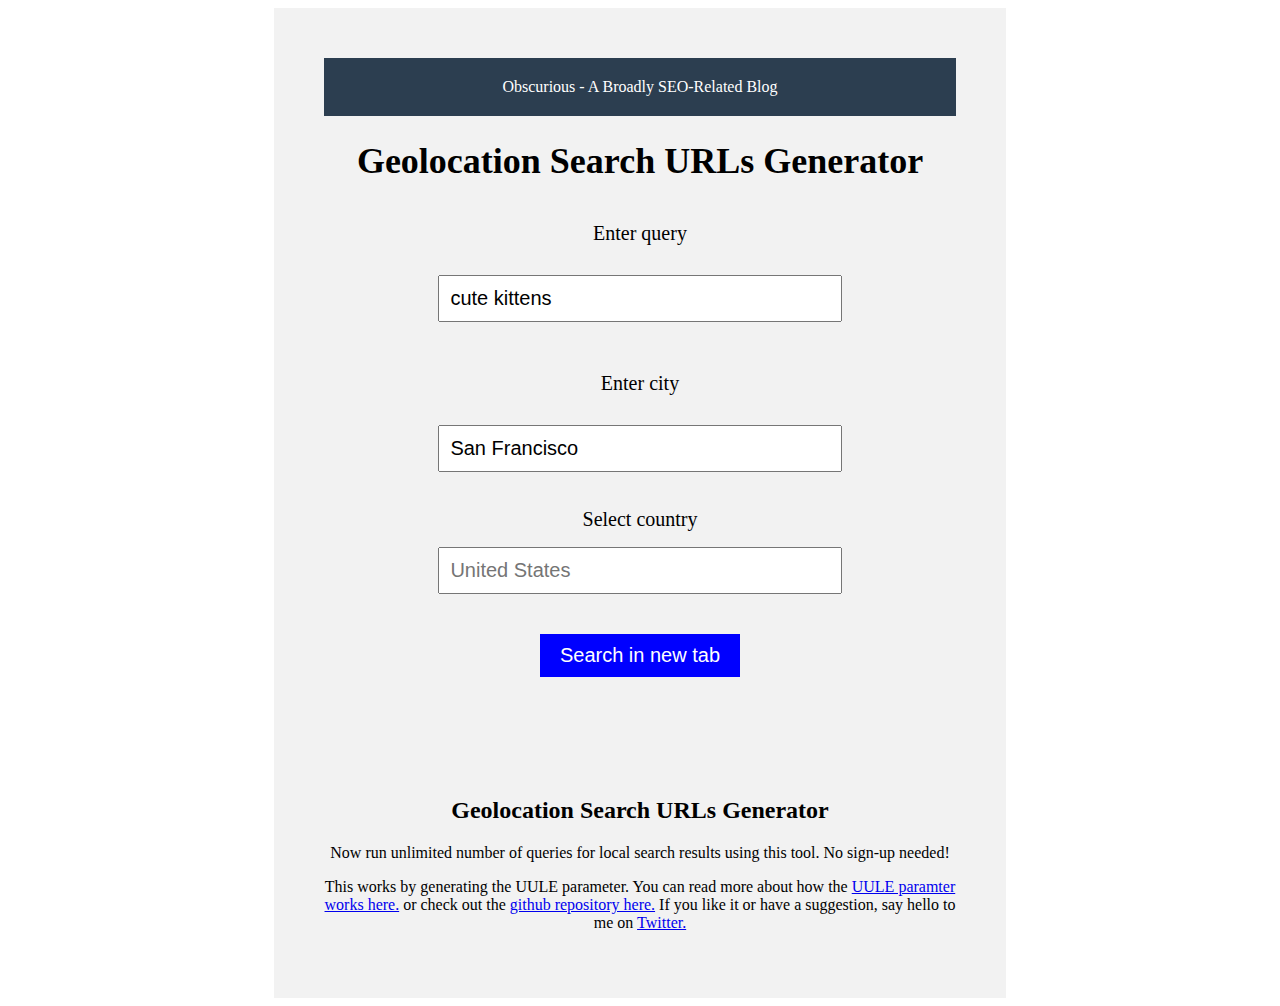
==== geolocation-serp/index.html @ d1b9ca7e "Update index.html" ====
<!DOCTYPE html>
<html lang="en">
  <head>
    <meta charset="UTF-8" />
    <title>Geolocation-based SERP Generator - Free Unlimited - Perform Google search from any location</title>
    <link href="/geolocation-serp/style.css" rel="stylesheet">
    <script src="/geolocation-serp/myscripts.js"></script>
    <meta name="viewport" content="width=device-width, initial-scale=1.0">
    <meta name="description" content="Perform Google search from any location in the world with this URL generator.">
    <meta name="author" content="Harleen Sandhu">
	  <!-- Google Tag Manager -->
<script>(function(w,d,s,l,i){w[l]=w[l]||[];w[l].push({'gtm.start':
new Date().getTime(),event:'gtm.js'});var f=d.getElementsByTagName(s)[0],
j=d.createElement(s),dl=l!='dataLayer'?'&l='+l:'';j.async=true;j.src=
'https://www.googletagmanager.com/gtm.js?id='+i+dl;f.parentNode.insertBefore(j,f);
})(window,document,'script','dataLayer','GTM-P38SHHG');</script>
<!-- End Google Tag Manager -->
  </head>

  <body>

    <div>
	   <div class="css-19i8ga6">Obscurious - A Broadly SEO-Related Blog</div> 
      <h1>Geolocation Search URLs Generator</h1>
      <p class="fieldName">Enter query</p>
      <input type="text" id="query" value="cute kittens">
      <p class="fieldName">Enter city</p>
      <input type="text" id="location" value="San Francisco">
      <form> <p>
          <label class="fieldName">Select country</label></p>
          <input type="text" id="country" placeholder="United States" list="countries">
          <datalist class="fieldName" id="countries">
                  <option class="fieldName" value="Albania"></option>
					<option class="fieldName" value="Afghanistan"></option>
<option class="fieldName" value="Algeria"></option>
<option class="fieldName" value="AmericanSamoa"></option>
<option class="fieldName" value="Andorra"></option>
<option class="fieldName" value="Angola"></option>
<option class="fieldName" value="Anguilla"></option>
<option class="fieldName" value="Antarctica"></option>
<option class="fieldName" value="Antigua and Barbuda"></option>
<option class="fieldName" value="Argentina"></option>
<option class="fieldName" value="Armenia"></option>
<option class="fieldName" value="Aruba"></option>
<option class="fieldName" value="Australia"></option>
<option class="fieldName" value="Austria"></option>
<option class="fieldName" value="Azerbaijan"></option>
<option class="fieldName" value="Bahamas"></option>
<option class="fieldName" value="Bahrain"></option>
<option class="fieldName" value="Bangladesh"></option>
<option class="fieldName" value="Barbados"></option>
<option class="fieldName" value="Belarus"></option>
<option class="fieldName" value="Belgium"></option>
<option class="fieldName" value="Belize"></option>
<option class="fieldName" value="Benin"></option>
<option class="fieldName" value="Bermuda"></option>
<option class="fieldName" value="Bhutan"></option>
<option class="fieldName" value="Bolivia"></option>
<option class="fieldName" value="Bonaire"></option>
<option class="fieldName" value="Bosnia and Herzegovina"></option>
<option class="fieldName" value="Botswana"></option>
<option class="fieldName" value="BouvetIsland"></option>
<option class="fieldName" value="Brazil"></option>
<option class="fieldName" value="BritishIndianOceanTerritory(the)"></option>
<option class="fieldName" value="BruneiDarussalam"></option>
<option class="fieldName" value="Bulgaria"></option>
<option class="fieldName" value="BurkinaFaso"></option>
<option class="fieldName" value="Burundi"></option>
<option class="fieldName" value="CaboVerde"></option>
<option class="fieldName" value="Cambodia"></option>
<option class="fieldName" value="Cameroon"></option>
<option class="fieldName" value="Canada"></option>
<option class="fieldName" value="Cayman Islands"></option>
<option class="fieldName" value="Central African Republic"></option>
<option class="fieldName" value="Chad"></option>
<option class="fieldName" value="Chile"></option>
<option class="fieldName" value="China"></option>
<option class="fieldName" value="ChristmasIsland"></option>
<option class="fieldName" value="Cocos(Keeling)Islands(the)"></option>
<option class="fieldName" value="Colombia"></option>
<option class="fieldName" value="Comoros"></option>
<option class="fieldName" value="Congo"></option>
<option class="fieldName" value="Congo(the)"></option>
<option class="fieldName" value="CookIslands(the)"></option>
<option class="fieldName" value="CostaRica"></option>
<option class="fieldName" value="Croatia"></option>
<option class="fieldName" value="Cuba"></option>
<option class="fieldName" value="Curaçao"></option>
<option class="fieldName" value="Cyprus"></option>
<option class="fieldName" value="Czechia"></option>
<option class="fieldName" value="Côted'Ivoire"></option>
<option class="fieldName" value="Denmark"></option>
<option class="fieldName" value="Djibouti"></option>
<option class="fieldName" value="Dominica"></option>
<option class="fieldName" value="Dominican Republic"></option>
<option class="fieldName" value="Ecuador"></option>
<option class="fieldName" value="Egypt"></option>
<option class="fieldName" value="ElSalvador"></option>
<option class="fieldName" value="Equatorial Guinea"></option>
<option class="fieldName" value="Eritrea"></option>
<option class="fieldName" value="Estonia"></option>
<option class="fieldName" value="Eswatini"></option>
<option class="fieldName" value="Ethiopia"></option>
<option class="fieldName" value="FalklandIslands(the)[Malvinas]"></option>
<option class="fieldName" value="FaroeIslands(the)"></option>
<option class="fieldName" value="Fiji"></option>
<option class="fieldName" value="Finland"></option>
<option class="fieldName" value="France"></option>
<option class="fieldName" value="FrenchGuiana"></option>
<option class="fieldName" value="FrenchPolynesia"></option>
<option class="fieldName" value="FrenchSouthernTerritories(the)"></option>
<option class="fieldName" value="Gabon"></option>
<option class="fieldName" value="Gambia(the)"></option>
<option class="fieldName" value="Georgia"></option>
<option class="fieldName" value="Germany"></option>
<option class="fieldName" value="Ghana"></option>
<option class="fieldName" value="Gibraltar"></option>
<option class="fieldName" value="Greece"></option>
<option class="fieldName" value="Greenland"></option>
<option class="fieldName" value="Grenada"></option>
<option class="fieldName" value="Guadeloupe"></option>
<option class="fieldName" value="Guam"></option>
<option class="fieldName" value="Guatemala"></option>
<option class="fieldName" value="Guernsey"></option>
<option class="fieldName" value="Guinea"></option>
<option class="fieldName" value="Guinea-Bissau"></option>
<option class="fieldName" value="Guyana"></option>
<option class="fieldName" value="Haiti"></option>
<option class="fieldName" value="HeardIslandandMcDonaldIslands"></option>
<option class="fieldName" value="HolySee(the)"></option>
<option class="fieldName" value="Honduras"></option>
<option class="fieldName" value="HongKong"></option>
<option class="fieldName" value="Hungary"></option>
<option class="fieldName" value="Iceland"></option>
<option class="fieldName" value="India"></option>
<option class="fieldName" value="Indonesia"></option>
<option class="fieldName" value="Iran(IslamicRepublicof)"></option>
<option class="fieldName" value="Iraq"></option>
<option class="fieldName" value="Ireland"></option>
<option class="fieldName" value="IsleofMan"></option>
<option class="fieldName" value="Israel"></option>
<option class="fieldName" value="Italy"></option>
<option class="fieldName" value="Jamaica"></option>
<option class="fieldName" value="Japan"></option>
<option class="fieldName" value="Jersey"></option>
<option class="fieldName" value="Jordan"></option>
<option class="fieldName" value="Kazakhstan"></option>
<option class="fieldName" value="Kenya"></option>
<option class="fieldName" value="Kiribati"></option>
<option class="fieldName" value="Korea"></option>
<option class="fieldName" value="Korea(theRepublicof)"></option>
<option class="fieldName" value="Kuwait"></option>
<option class="fieldName" value="Kyrgyzstan"></option>
<option class="fieldName" value="Latvia"></option>
<option class="fieldName" value="Lebanon"></option>
<option class="fieldName" value="Lesotho"></option>
<option class="fieldName" value="Liberia"></option>
<option class="fieldName" value="Libya"></option>
<option class="fieldName" value="Liechtenstein"></option>
<option class="fieldName" value="Lithuania"></option>
<option class="fieldName" value="Luxembourg"></option>
<option class="fieldName" value="Macao"></option>
<option class="fieldName" value="Madagascar"></option>
<option class="fieldName" value="Malawi"></option>
<option class="fieldName" value="Malaysia"></option>
<option class="fieldName" value="Maldives"></option>
<option class="fieldName" value="Mali"></option>
<option class="fieldName" value="Malta"></option>
<option class="fieldName" value="Marshall Islands(the)"></option>
<option class="fieldName" value="Martinique"></option>
<option class="fieldName" value="Mauritania"></option>
<option class="fieldName" value="Mauritius"></option>
<option class="fieldName" value="Mayotte"></option>
<option class="fieldName" value="Mexico"></option>
<option class="fieldName" value="Micronesia"></option>
<option class="fieldName" value="Moldova"></option>
<option class="fieldName" value="Monaco"></option>
<option class="fieldName" value="Mongolia"></option>
<option class="fieldName" value="Montenegro"></option>
<option class="fieldName" value="Montserrat"></option>
<option class="fieldName" value="Morocco"></option>
<option class="fieldName" value="Mozambique"></option>
<option class="fieldName" value="Myanmar"></option>
<option class="fieldName" value="Namibia"></option>
<option class="fieldName" value="Nauru"></option>
<option class="fieldName" value="Nepal"></option>
<option class="fieldName" value="Netherlands"></option>
<option class="fieldName" value="New Caledonia"></option>
<option class="fieldName" value="New Zealand"></option>
<option class="fieldName" value="Nicaragua"></option>
<option class="fieldName" value="Niger"></option>
<option class="fieldName" value="Nigeria"></option>
<option class="fieldName" value="Niue"></option>
<option class="fieldName" value="Norfolk Island"></option>
<option class="fieldName" value="Northern Mariana Islands(the)"></option>
<option class="fieldName" value="Norway"></option>
<option class="fieldName" value="Oman"></option>
<option class="fieldName" value="Pakistan"></option>
<option class="fieldName" value="Palau"></option>
<option class="fieldName" value="Palestine"></option>
<option class="fieldName" value="Panama"></option>
<option class="fieldName" value="Papua New Guinea"></option>
<option class="fieldName" value="Paraguay"></option>
<option class="fieldName" value="Peru"></option>
<option class="fieldName" value="Philippines"></option>
<option class="fieldName" value="Pitcairn"></option>
<option class="fieldName" value="Poland"></option>
<option class="fieldName" value="Portugal"></option>
<option class="fieldName" value="PuertoRico"></option>
<option class="fieldName" value="Qatar"></option>
<option class="fieldName" value="Romania"></option>
<option class="fieldName" value="Russia"></option>
<option class="fieldName" value="Rwanda"></option>
<option class="fieldName" value="Réunion"></option>
<option class="fieldName" value="SaintBarthélemy"></option>
<option class="fieldName" value="SaintHelena"></option>
<option class="fieldName" value="SaintKitts and Nevis"></option>
<option class="fieldName" value="SaintLucia"></option>
<option class="fieldName" value="SaintMartin"></option>
<option class="fieldName" value="Saint Pierre and Miquelon"></option>
<option class="fieldName" value="Saint Vincent and the Grenadines"></option>
<option class="fieldName" value="Samoa"></option>
<option class="fieldName" value="SanMarino"></option>
<option class="fieldName" value="Sao Tomeand Principe"></option>
<option class="fieldName" value="Senegal"></option>
<option class="fieldName" value="SaudiArabia"></option>
<option class="fieldName" value="Serbia"></option>
<option class="fieldName" value="Seychelles"></option>
<option class="fieldName" value="SierraLeone"></option>
<option class="fieldName" value="Singapore"></option>
<option class="fieldName" value="Sint Maarten(Dutchpart)"></option>
<option class="fieldName" value="Slovakia"></option>
<option class="fieldName" value="Slovenia"></option>
<option class="fieldName" value="Solomon Islands"></option>
<option class="fieldName" value="Somalia"></option>
<option class="fieldName" value="South Africa"></option>
<option class="fieldName" value="South Sudan"></option>
<option class="fieldName" value="Spain"></option>
<option class="fieldName" value="Sri Lanka"></option>
<option class="fieldName" value="Sudan"></option>
<option class="fieldName" value="Suriname"></option>
<option class="fieldName" value="Svalbardand Jan Mayen"></option>
<option class="fieldName" value="Sweden"></option>
<option class="fieldName" value="Switzerland"></option>
<option class="fieldName" value="Syria"></option>
<option class="fieldName" value="Taiwan"></option>
<option class="fieldName" value="Tajikistan"></option>
<option class="fieldName" value="Tanzania"></option>
<option class="fieldName" value="Thailand"></option>
<option class="fieldName" value="Timor-Leste"></option>
<option class="fieldName" value="Togo"></option>
<option class="fieldName" value="Tokelau"></option>
<option class="fieldName" value="Tonga"></option>
<option class="fieldName" value="Trinidad and Tobago"></option>
<option class="fieldName" value="Tunisia"></option>
<option class="fieldName" value="Turkey"></option>
<option class="fieldName" value="Turkmenistan"></option>
<option class="fieldName" value="Turks and Caicos Islands"></option>
<option class="fieldName" value="Tuvalu"></option>
<option class="fieldName" value="Uganda"></option>
<option class="fieldName" value="Ukraine"></option>
<option class="fieldName" value="United Arab Emirates"></option>
<option class="fieldName" value="United Kingdom"></option>
<option class="fieldName" value="United States"></option>
<option class="fieldName" value="Uruguay"></option>
<option class="fieldName" value="Uzbekistan"></option>
<option class="fieldName" value="Vanuatu"></option>
<option class="fieldName" value="Venezuela"></option>
<option class="fieldName" value="Vietnam"></option>
<option class="fieldName" value="Virgin Islands"></option>
<option class="fieldName" value="Wallisand Futuna"></option>
<option class="fieldName" value="Western Sahara"></option>
<option class="fieldName" value="Yemen"></option>
<option class="fieldName" value="Zambia"></option>
<option class="fieldName" value="Zimbabwe"></option>
<option class="fieldName" value="Åland Islands"></option>
          </datalist>
    
      </form>
      <button type="button" onclick="generateUule()">Search in new tab</button>
   
      <p id="uule" style="display: none;"></p>
    </div>
	  <div>
      <H2>Geolocation Search URLs Generator</H2>
      <p>Now run unlimited number of queries for local search results using this tool. No sign-up needed!</p>
	<p>This works by generating the UULE parameter. You can read more about how the <a href = "https://obscurious.xyz/search-google-from-specified-locations">UULE paramter works here.</a> or check out the <a href = "https://github.com/harleen7/geolocation-serp/edit/main/geolocation-serp/">github repository here.</a> If you like it or have a suggestion, say hello to me on <a href = "https://twitter.com/Harleensan">Twitter.</a></p>
    </div> 
<!-- Google Tag Manager (noscript) -->
<noscript><iframe src="https://www.googletagmanager.com/ns.html?id=GTM-P38SHHG"
height="0" width="0" style="display:none;visibility:hidden"></iframe></noscript>
<!-- End Google Tag Manager (noscript) -->
</body>
</html>
---- geolocation-serp/style.css ----
.css-19i8ga6 {
    width: 100%;
    background-color: #2c3e50;
    color: white;
    text-align: center;
    padding: 20px 0;
}
.css-19i8ga6 h1 {
    margin: 0;
    font-size: 2em;
}

div {
    text-align: center;
    margin: auto;
    width: 50%;
    padding: 50px;
    background-color: #f2f2f2;
  }
  h1 {
    font-size: 36px;
    margin-bottom: 30px;
  }
  input[type="text"] {
    padding: 10px;
    font-size: 20px;
    margin-bottom: 20px;
    width: 60%;
  }
   .fieldName {
    padding: 10px;
    font-size: 20px;
    color: black;
    border: none;
    cursor: pointer;
    margin-top: 20px;
   }
  button {
    padding: 10px 20px;
    font-size: 20px;
    background-color: blue;
    color: white;
    border: none;
    cursor: pointer;
    margin-top: 20px;
  }
  #uule {
    font-size: 24px;
    margin-top: 20px;
  }
  .dropdown-content {
  display: none;
  position: absolute;
  background-color: #f6f6f6;
  min-width: 230px;
  overflow: auto;
  border: 1px solid #ddd;
  z-index: 1;
}

.dropdown-content a {
  color: black;
  padding: 12px 16px;
  text-decoration: none;
  display: block;
}
    @media (max-width: 991px) {
      input[type="text"] {
        width: 250px;
      }

      datalist {
        width: 250px;
      }
    }

    @media (max-width: 767px) {
      input[type="text"] {
        width: 200px;
      }

      datalist {
        width: 200px;
      }
    }

    @media (max-width: 575px) {
      input[type="text"] {
        width: 150px;
      }

      datalist {
        width: 150px;
      }
    }
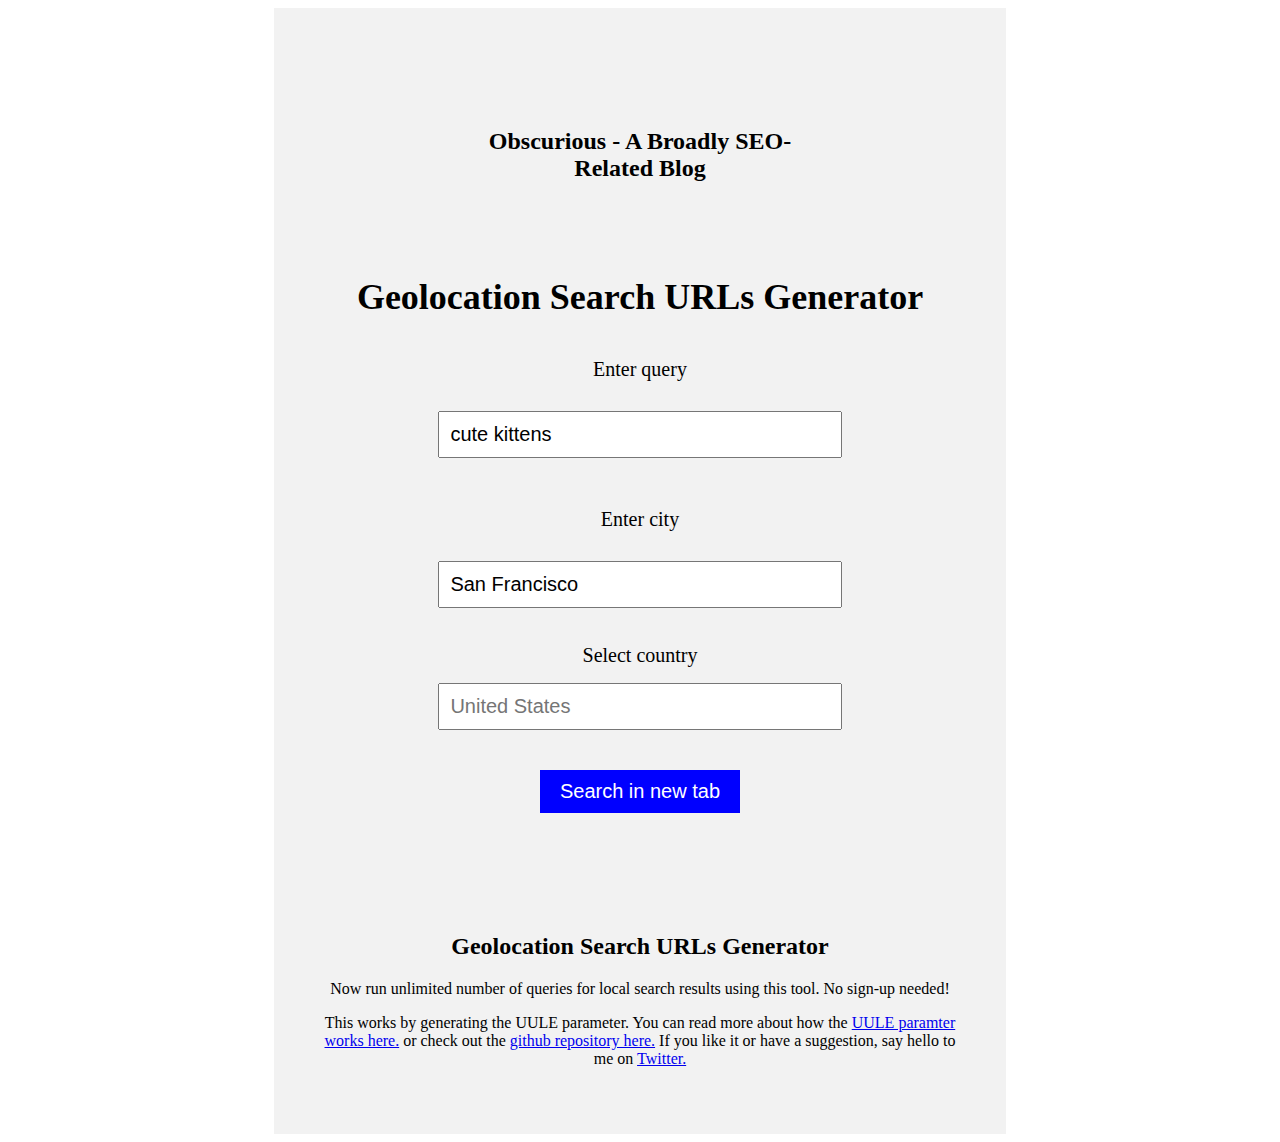
==== commit f2caf7b6: "Update index.html" ====
--- a/geolocation-serp/index.html
+++ b/geolocation-serp/index.html
@@ -20,7 +20,7 @@
   <body>
 
     <div>
-	   <div class="css-19i8ga6">Obscurious - A Broadly SEO-Related Blog</div> 
+	   <div class="css-19i8ga6"><h2>Obscurious - A Broadly SEO-Related Blog<h2></div> 
       <h1>Geolocation Search URLs Generator</h1>
       <p class="fieldName">Enter query</p>
       <input type="text" id="query" value="cute kittens">
--- a/geolocation-serp/style.css
+++ b/geolocation-serp/style.css
@@ -1,15 +1,10 @@
-.css-19i8ga6 {
+.css-19i8ga6 h1 {
     width: 100%;
     background-color: #2c3e50;
     color: white;
-    text-align: center;
+    text-align: left;
     padding: 20px 0;
 }
-.css-19i8ga6 h1 {
-    margin: 0;
-    font-size: 2em;
-}
-
 div {
     text-align: center;
     margin: auto;
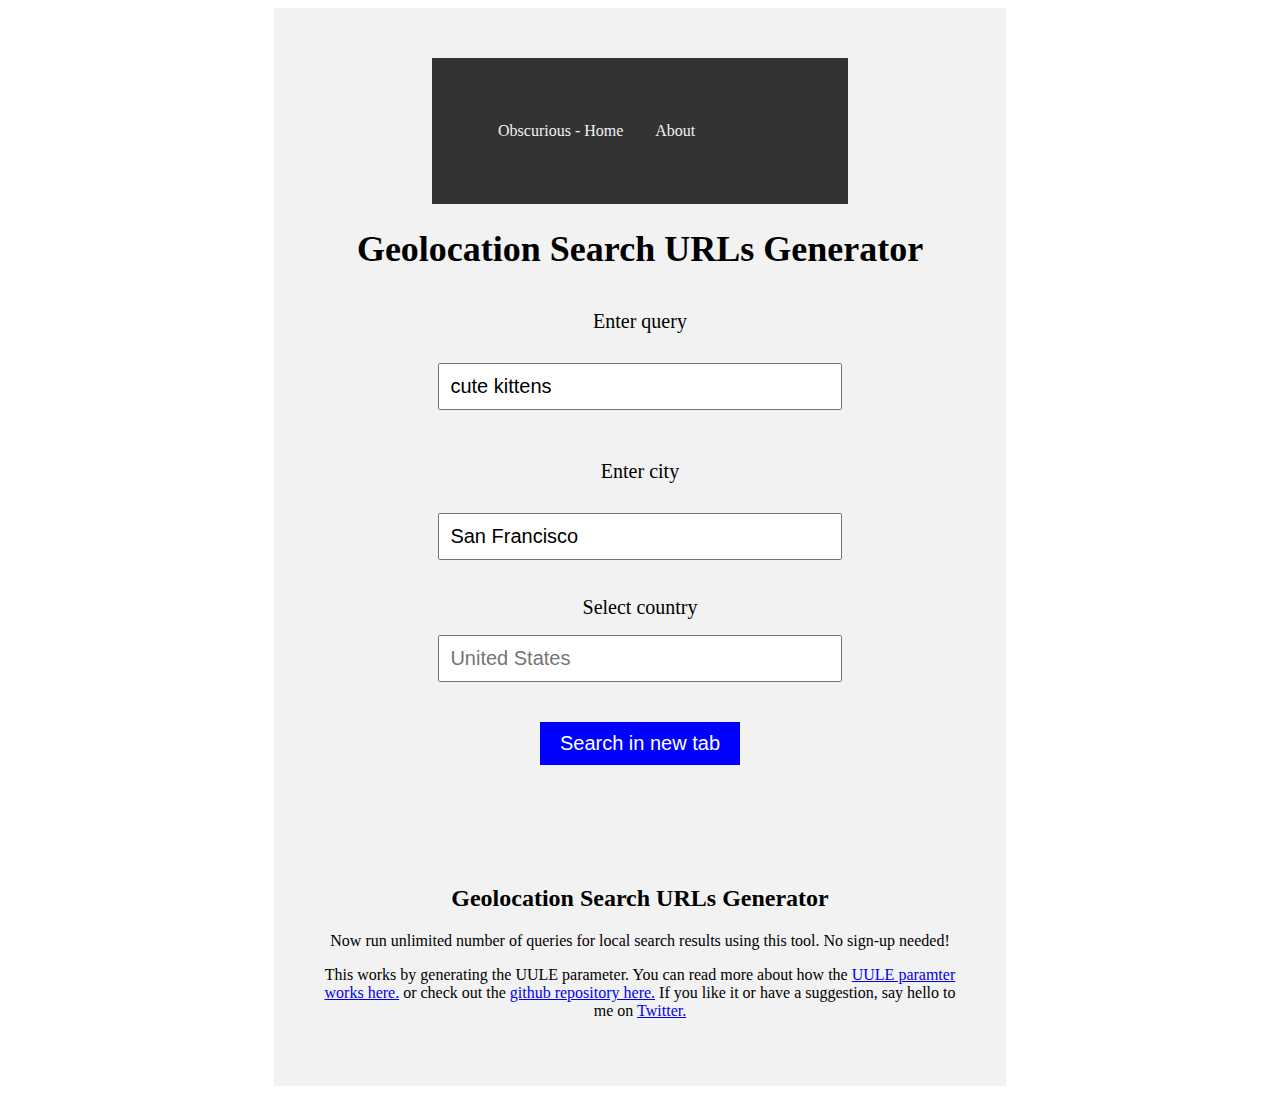
==== commit baaa820e: "Update index.html" ====
--- a/geolocation-serp/index.html
+++ b/geolocation-serp/index.html
@@ -20,7 +20,10 @@
   <body>
 
     <div>
-	   <div class="css-19i8ga6"><h2>Obscurious - A Broadly SEO-Related Blog<h2></div> 
+	   <div class="nav">
+  <a href="https://obscurious.xyz/" class="active">Obscurious - Home</a>
+  <a href="https://obscurious.xyz/about">About</a>
+</div>
       <h1>Geolocation Search URLs Generator</h1>
       <p class="fieldName">Enter query</p>
       <input type="text" id="query" value="cute kittens">
--- a/geolocation-serp/style.css
+++ b/geolocation-serp/style.css
@@ -1,10 +1,20 @@
-.css-19i8ga6 h1 {
-    width: 100%;
-    background-color: #2c3e50;
-    color: white;
-    text-align: left;
-    padding: 20px 0;
+/* Navigation Bar */
+.nav {
+  overflow: hidden;
+  background-color: #333;
 }
+
+/* Navigation Bar Links */
+.nav a {
+  float: left;
+  display: block;
+  color: #f2f2f2;
+  text-align: center;
+  padding: 14px 16px;
+  text-decoration: none;
+}
+
+
 div {
     text-align: center;
     margin: auto;
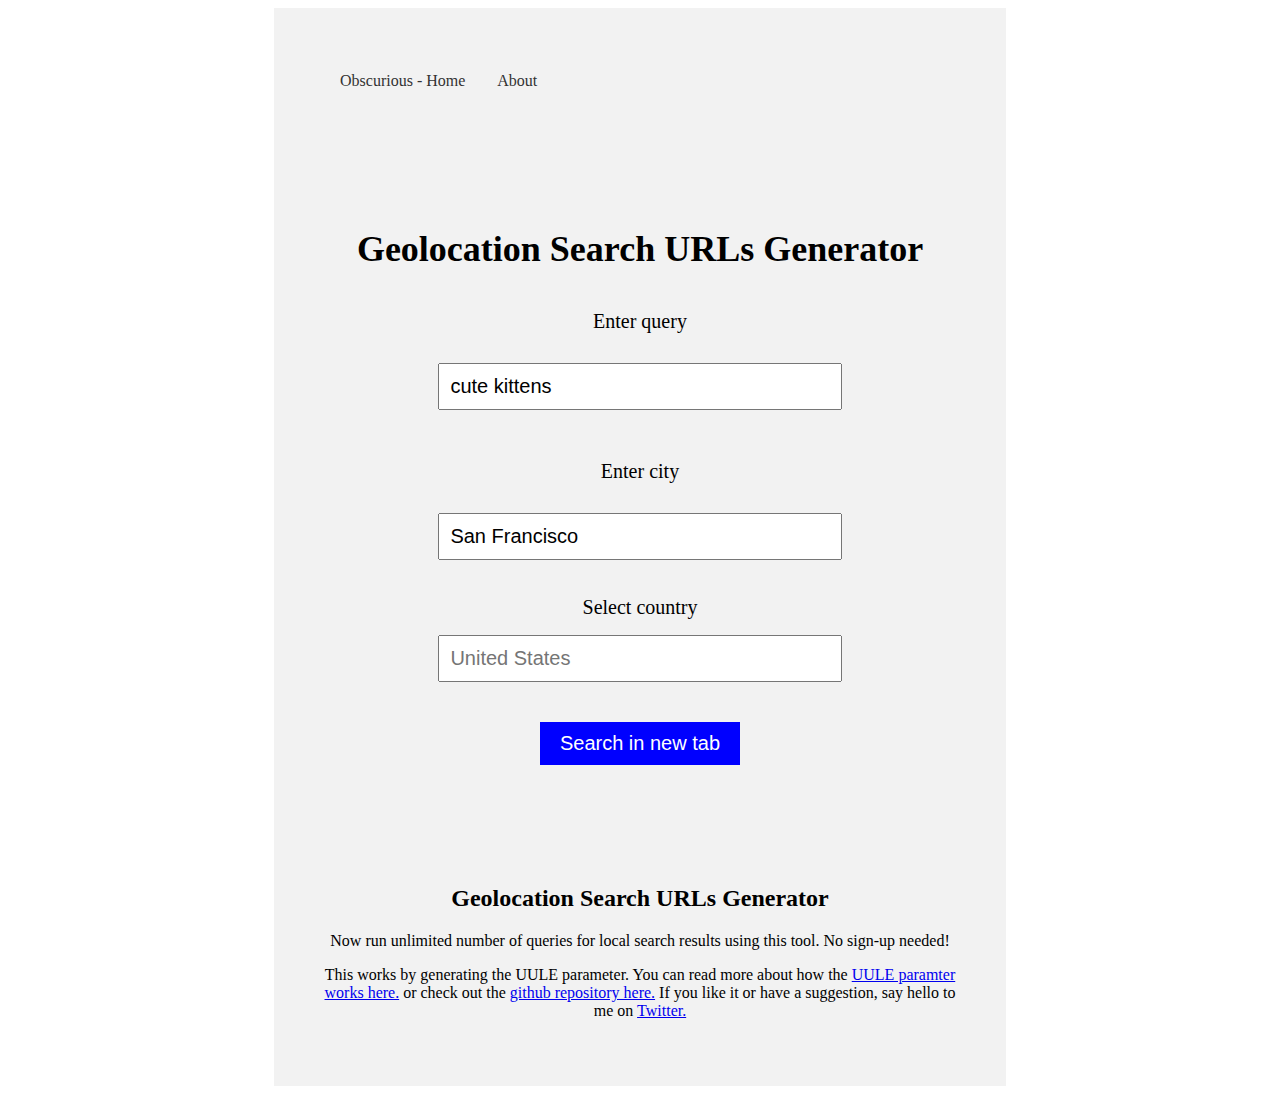
==== commit 0dbf3c36: "Update index.html" ====
--- a/geolocation-serp/index.html
+++ b/geolocation-serp/index.html
@@ -18,12 +18,11 @@
   </head>
 
   <body>
-
-    <div>
-	   <div class="nav">
+<div class="nav">
   <a href="https://obscurious.xyz/" class="active">Obscurious - Home</a>
   <a href="https://obscurious.xyz/about">About</a>
 </div>
+    <div>   
       <h1>Geolocation Search URLs Generator</h1>
       <p class="fieldName">Enter query</p>
       <input type="text" id="query" value="cute kittens">
--- a/geolocation-serp/style.css
+++ b/geolocation-serp/style.css
@@ -1,14 +1,14 @@
 /* Navigation Bar */
 .nav {
   overflow: hidden;
-  background-color: #333;
+  background-color: #f2f2f2;
 }
 
 /* Navigation Bar Links */
 .nav a {
   float: left;
   display: block;
-  color: #f2f2f2;
+  color: #333;
   text-align: center;
   padding: 14px 16px;
   text-decoration: none;
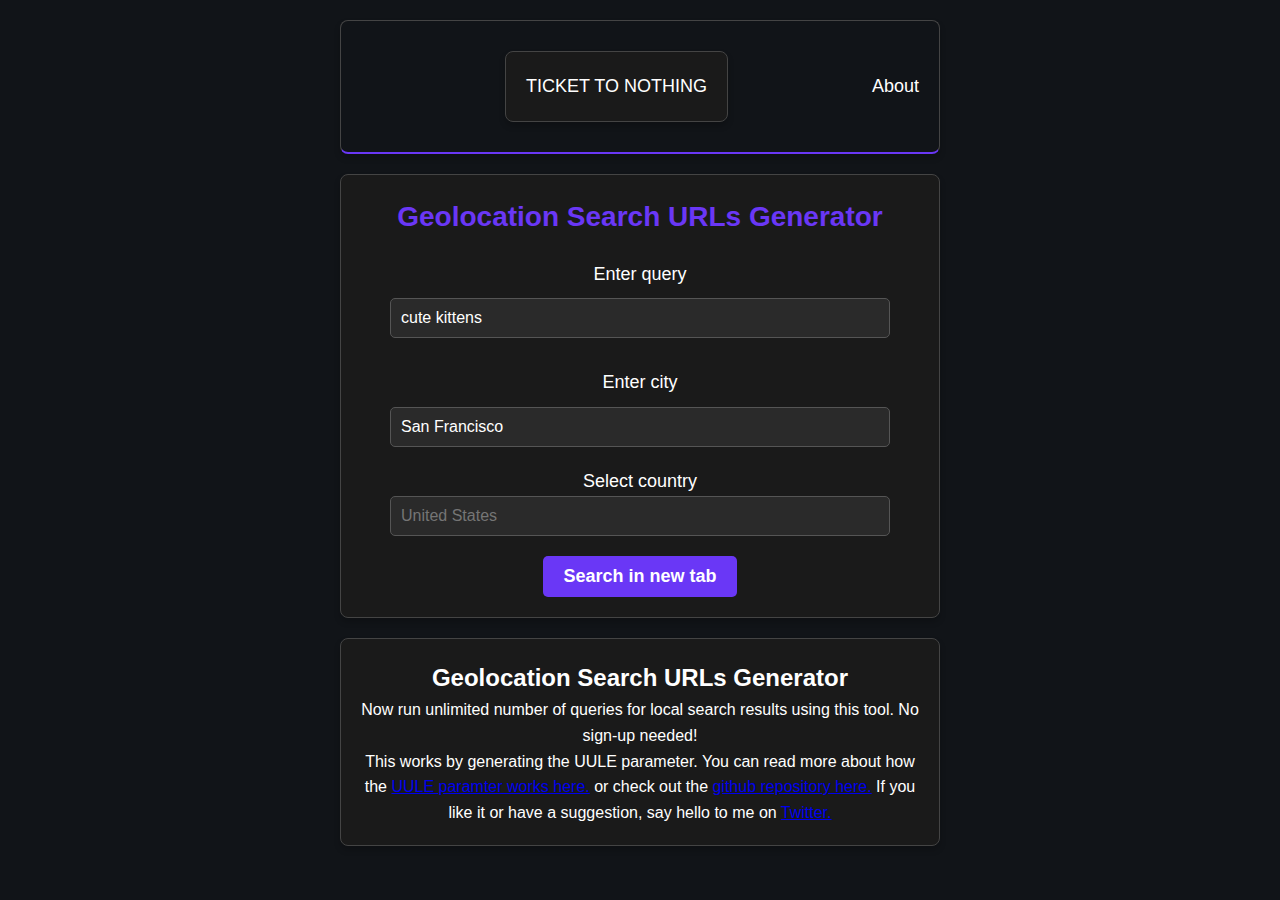
==== commit b8b9660e: "Update index.html" ====
--- a/geolocation-serp/index.html
+++ b/geolocation-serp/index.html
@@ -19,8 +19,13 @@
 
   <body>
 <div class="nav">
-  <a href="https://obscurious.xyz/" class="active">Obscurious - Home</a>
-  <a href="https://obscurious.xyz/about">About</a>
+  <div class="logo">
+    <a href="https://www.tickettonothing.com/" class="active">Ticket TO NOTHING</a>
+  </div>
+  <nav>
+    <a href="https://www.tickettonothing.com/about">About</a>
+  </nav>
+</div>
 </div>
     <div>   
       <h1>Geolocation Search URLs Generator</h1>
--- a/geolocation-serp/style.css
+++ b/geolocation-serp/style.css
@@ -1,100 +1,173 @@
-/* Navigation Bar */
-.nav {
-  overflow: hidden;
-  background-color: #f2f2f2;
+/* General Reset */
+* {
+  margin: 0;
+  padding: 0;
+  box-sizing: border-box;
 }
 
-/* Navigation Bar Links */
-.nav a {
-  float: left;
-  display: block;
-  color: #333;
-  text-align: center;
-  padding: 14px 16px;
-  text-decoration: none;
+body {
+  font-family: Arial, sans-serif;
+  background-color: #111418;
+  color: white;
+  line-height: 1.6;
+  padding: 0 20px;
 }
 
+/* Navbar Styles */
+.nav {
+  display: flex;
+  justify-content: space-between;
+  align-items: center;
+  padding: 10px 20px;
+  background-color: #111418;
+  border-bottom: 2px solid hsla(256, 91%, 59%, 1);
+  position: sticky;
+  top: 0;
+  z-index: 1000;
+}
+
+.nav .logo {
+    color: var(--color-darker);
+    font: var(--font-weight-bold) 1.2945382732rem var(--font-logo);
+    font-variation-settings: "wght" 700;
+    letter-spacing: var(--headings-letter-spacing);
+    text-transform: uppercase;
+}
+
+.nav a {
+  list-style: none;
+  display: flex;
+  gap: 20px;
+}
+
+.nav li {
+  margin: 0;
+}
+
+.nav a {
+  text-decoration: none;
+  color: white;
+  font-size: 18px;
+  transition: color 0.3s ease;
+}
+
+.nav a:hover {
+  color: hsla(256, 91%, 59%, 1);
+}
+
+/* location container */
 
 div {
-    text-align: center;
-    margin: auto;
-    width: 50%;
-    padding: 50px;
-    background-color: #f2f2f2;
-  }
-  h1 {
-    font-size: 36px;
-    margin-bottom: 30px;
-  }
-  input[type="text"] {
-    padding: 10px;
-    font-size: 20px;
-    margin-bottom: 20px;
-    width: 60%;
-  }
-   .fieldName {
-    padding: 10px;
-    font-size: 20px;
-    color: black;
-    border: none;
-    cursor: pointer;
-    margin-top: 20px;
-   }
-  button {
-    padding: 10px 20px;
-    font-size: 20px;
-    background-color: blue;
-    color: white;
-    border: none;
-    cursor: pointer;
-    margin-top: 20px;
-  }
-  #uule {
-    font-size: 24px;
-    margin-top: 20px;
-  }
-  .dropdown-content {
-  display: none;
-  position: absolute;
-  background-color: #f6f6f6;
-  min-width: 230px;
-  overflow: auto;
-  border: 1px solid #ddd;
-  z-index: 1;
+  text-align: center;
+  margin: 20px auto;
+  max-width: 600px;
+  padding: 20px;
+  background-color: #1a1a1a; /* Slightly lighter black */
+  border-radius: 8px;
+  box-shadow: 0 4px 6px rgba(0, 0, 0, 0.2);
+  border: 1px solid #444; /* Neutral border */
 }
 
-.dropdown-content a {
-  color: black;
-  padding: 12px 16px;
-  text-decoration: none;
-  display: block;
+/* Headings */
+h1 {
+  font-size: 28px;
+  color: hsla(256, 91%, 59%, 1); /* Accent color for heading */
+  margin-bottom: 20px;
 }
-    @media (max-width: 991px) {
-      input[type="text"] {
-        width: 250px;
-      }
 
-      datalist {
-        width: 250px;
-      }
-    }
+/* Field Labels */
+.fieldName {
+  font-size: 18px;
+  color: white;
+  margin: 10px 0;
+}
 
-    @media (max-width: 767px) {
-      input[type="text"] {
-        width: 200px;
-      }
+/* Input Fields */
+input[type="text"] {
+  width: 100%; /* Full width for smaller screens */
+  max-width: 500px; /* Restricts width on larger screens */
+  padding: 10px;
+  font-size: 16px;
+  border: 1px solid #555; /* Neutral input border */
+  border-radius: 5px;
+  background-color: #2a2a2a;
+  color: white;
+  margin-bottom: 20px;
+  transition: border-color 0.3s ease, box-shadow 0.3s ease;
+}
 
-      datalist {
-        width: 200px;
-      }
-    }
+/* Input Field Focus State */
+input[type="text"]:focus {
+  border-color: #777; /* Subtle focus border */
+  box-shadow: none; /* Removed accent color shadow */
+}
 
-    @media (max-width: 575px) {
-      input[type="text"] {
-        width: 150px;
-      }
+/* Responsive Adjustments */
+@media (max-width: 768px) {
+  div {
+    padding: 15px;
+  }
 
-      datalist {
-        width: 150px;
-      }
-    }
+  h1 {
+    font-size: 24px;
+  }
+
+  input[type="text"] {
+    font-size: 14px;
+    padding: 8px;
+  }
+
+  .fieldName {
+    font-size: 16px;
+  }
+}
+
+@media (max-width: 480px) {
+  div {
+    padding: 10px;
+  }
+
+  h1 {
+    font-size: 20px;
+  }
+
+  input[type="text"] {
+    font-size: 14px;
+    padding: 6px;
+  }
+
+  .fieldName {
+    font-size: 14px;
+  }
+}
+
+/* Button Styling */
+button {
+  background-color: hsla(256, 91%, 59%, 1); /* Accent color */
+  color: white; /* Text color */
+  font-size: 18px;
+  font-weight: bold;
+  padding: 10px 20px;
+  border: none; /* Removes default border */
+  border-radius: 5px; /* Rounded corners */
+  cursor: pointer;
+  transition: background-color 0.3s ease; /* Smooth hover effect */
+}
+
+/* Button Hover State */
+button:hover {
+  background-color: hsla(256, 91%, 69%, 1); /* Slightly lighter accent */
+}
+
+/* Button Active State */
+button:active {
+  background-color: hsla(256, 91%, 50%, 1); /* Darker accent */
+}
+
+/* Responsive Adjustments */
+@media (max-width: 480px) {
+  button {
+    font-size: 16px; /* Slightly smaller text for small screens */
+    padding: 8px 16px;
+  }
+}
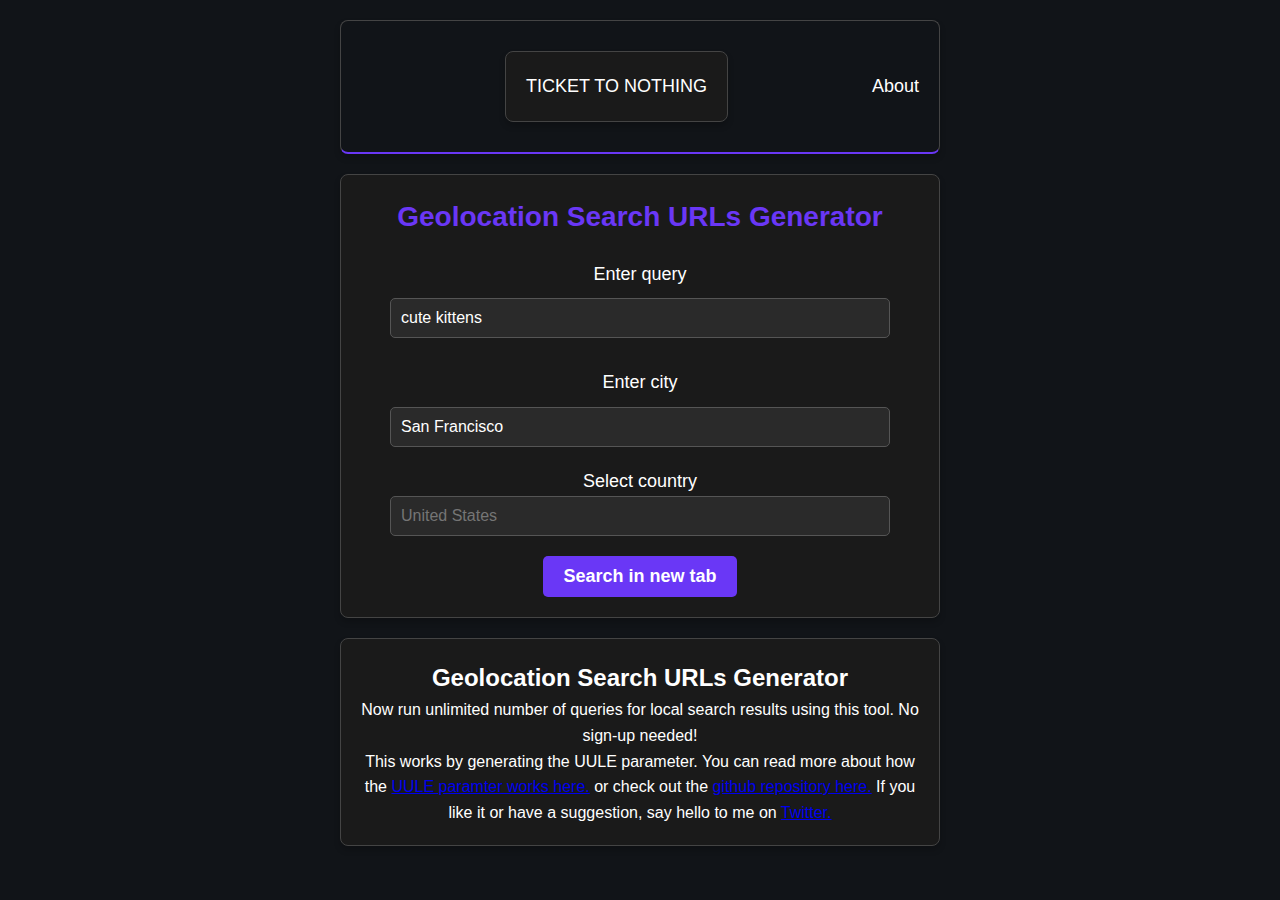
==== commit 89014a84: "Update index.html" ====
--- a/geolocation-serp/index.html
+++ b/geolocation-serp/index.html
@@ -8,13 +8,15 @@
     <meta name="viewport" content="width=device-width, initial-scale=1.0">
     <meta name="description" content="Perform Google search from any location in the world with this URL generator.">
     <meta name="author" content="Harleen Sandhu">
-	  <!-- Google Tag Manager -->
-<script>(function(w,d,s,l,i){w[l]=w[l]||[];w[l].push({'gtm.start':
-new Date().getTime(),event:'gtm.js'});var f=d.getElementsByTagName(s)[0],
-j=d.createElement(s),dl=l!='dataLayer'?'&l='+l:'';j.async=true;j.src=
-'https://www.googletagmanager.com/gtm.js?id='+i+dl;f.parentNode.insertBefore(j,f);
-})(window,document,'script','dataLayer','GTM-P38SHHG');</script>
-<!-- End Google Tag Manager -->
+<!-- Google tag (gtag.js) -->
+<script async src="https://www.googletagmanager.com/gtag/js?id=G-CBZ5B60BZ8"></script>
+<script>
+  window.dataLayer = window.dataLayer || [];
+  function gtag(){dataLayer.push(arguments);}
+  gtag('js', new Date());
+
+  gtag('config', 'G-CBZ5B60BZ8');
+</script>
   </head>
 
   <body>
